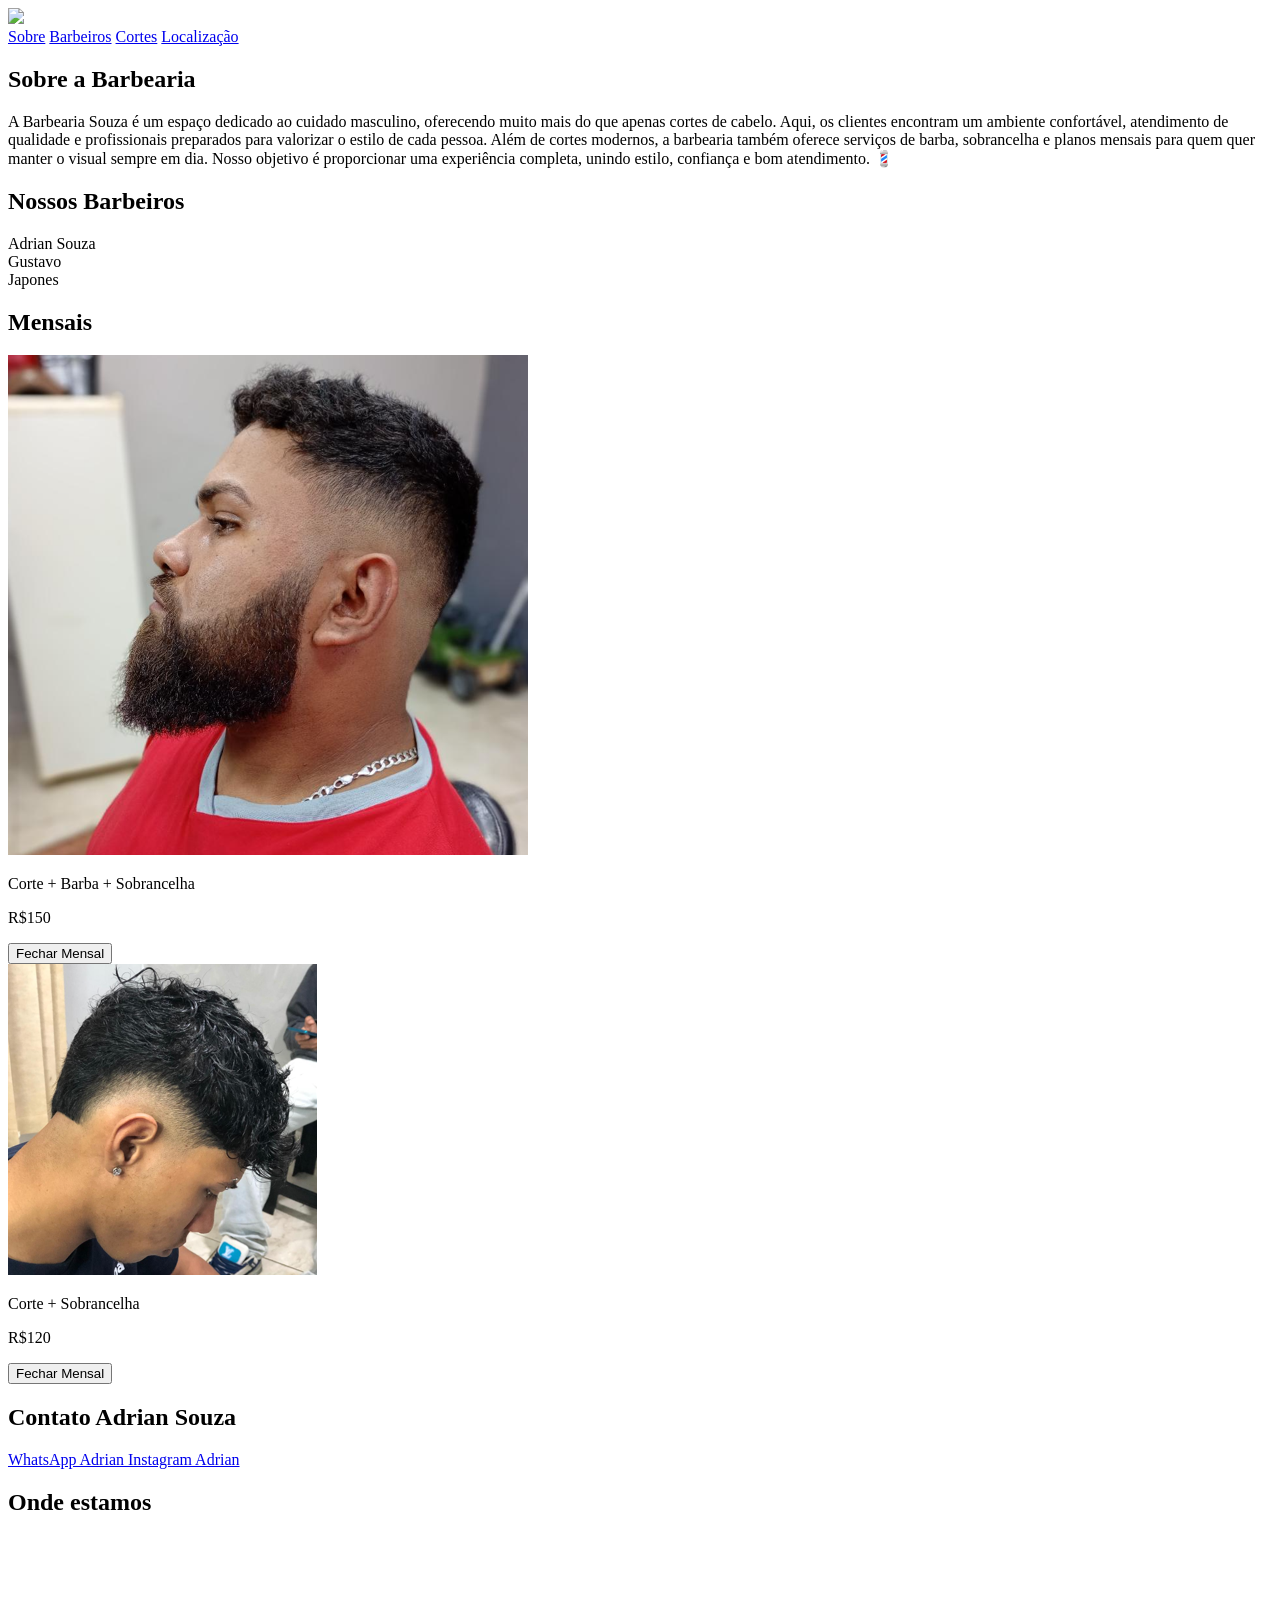
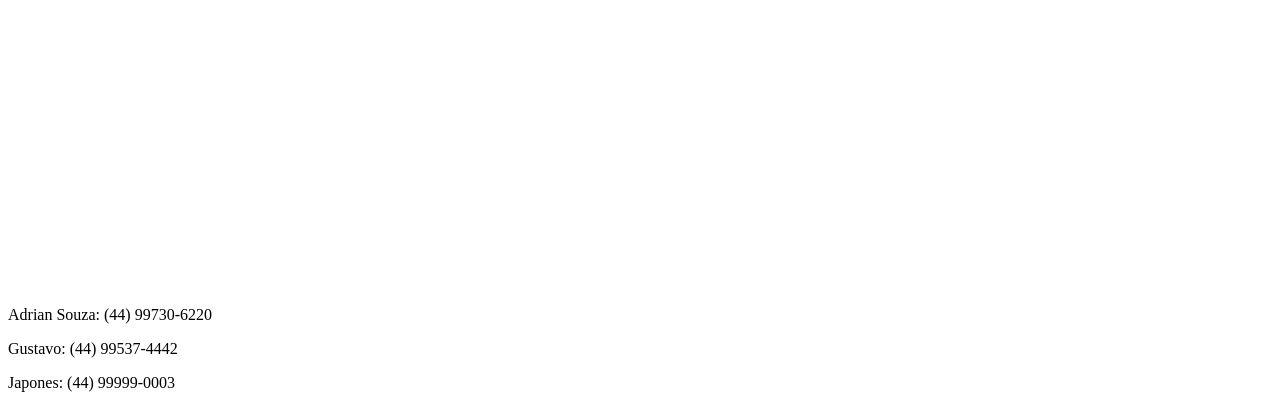
==== index.html @ f7da3cc8 "Create index.html" ====
<!DOCTYPE html>
<html lang="pt-br">

<head>

<meta charset="UTF-8">

<!-- RESPONSIVO PARA CELULAR -->
<meta name="viewport" content="width=device-width, initial-scale=1.0">

<title>Barbearia Souza</title>

<link rel="stylesheet" href="style.css">

</head>

<body>

<header>

<img src="logo.jpg" class="logo">

<nav>
<a href="#sobre">Sobre</a>
<a href="#barbeiros">Barbeiros</a>
<a href="cortes.html" target="_blank">Cortes</a>
<a href="#localizacao">Localização</a>
</nav>

</header>


<section id="sobre">

<h2>Sobre a Barbearia</h2>

<p>
A Barbearia Souza é um espaço dedicado ao cuidado masculino, oferecendo muito mais do que apenas cortes de cabelo. Aqui, os clientes encontram um ambiente confortável, atendimento de qualidade e profissionais preparados para valorizar o estilo de cada pessoa. Além de cortes modernos, a barbearia também oferece serviços de barba, sobrancelha e planos mensais para quem quer manter o visual sempre em dia. Nosso objetivo é proporcionar uma experiência completa, unindo estilo, confiança e bom atendimento. 💈
</p>

</section>


<section id="barbeiros">

<h2>Nossos Barbeiros</h2>

<div class="barbeiros">

<div class="barbeiro">Adrian Souza</div>
<div class="barbeiro">Gustavo</div>
<div class="barbeiro">Japones</div>

</div>

</section>


<section id="mensais">

<h2>Mensais</h2>

<div class="Mensais">

<div class="mensal">
<img src="Captura de tela 2026-04-10 203014.png">
<p>Corte + Barba + Sobrancelha</p>
<p>R$150</p>

<a href="https://wa.me/5544997306220" target="_blank">
<button>Fechar Mensal</button>
</a>

</div>

<div class="mensal">
<img src="Captura de tela 2026-04-10 203244.png">
<p>Corte + Sobrancelha</p>
<p>R$120</p>

<a href="https://wa.me/5544997306220" target="_blank">
<button>Fechar Mensal</button>
</a>

</div>

</div>

</section>


<section id="contato">

<h2>Contato Adrian Souza</h2>

<div class="contato-adrian">

<a href="https://wa.me/5544997306220" target="_blank" class="btn-whats">
WhatsApp Adrian
</a>

<a href="https://www.instagram.com/souza_barbershopp/" target="_blank" class="btn-insta">
Instagram Adrian
</a>

</div>

</section>


<section id="localizacao">

<h2>Onde estamos</h2>

<div class="mapa">

<!-- MAPA GOOGLE -->

<iframe 
src="https://www.google.com/maps?q=Maringá+PR&output=embed"
width="100%" 
height="350"
style="border:0;"
loading="lazy">
</iframe>

</div>

</section>


<footer class="rodape">

<div class="contatos">

<p>Adrian Souza: (44) 99730-6220</p>
<p>Gustavo: (44) 99537-4442</p>
<p>Japones: (44) 99999-0003</p>

</div>

</footer>

</body>
</html>
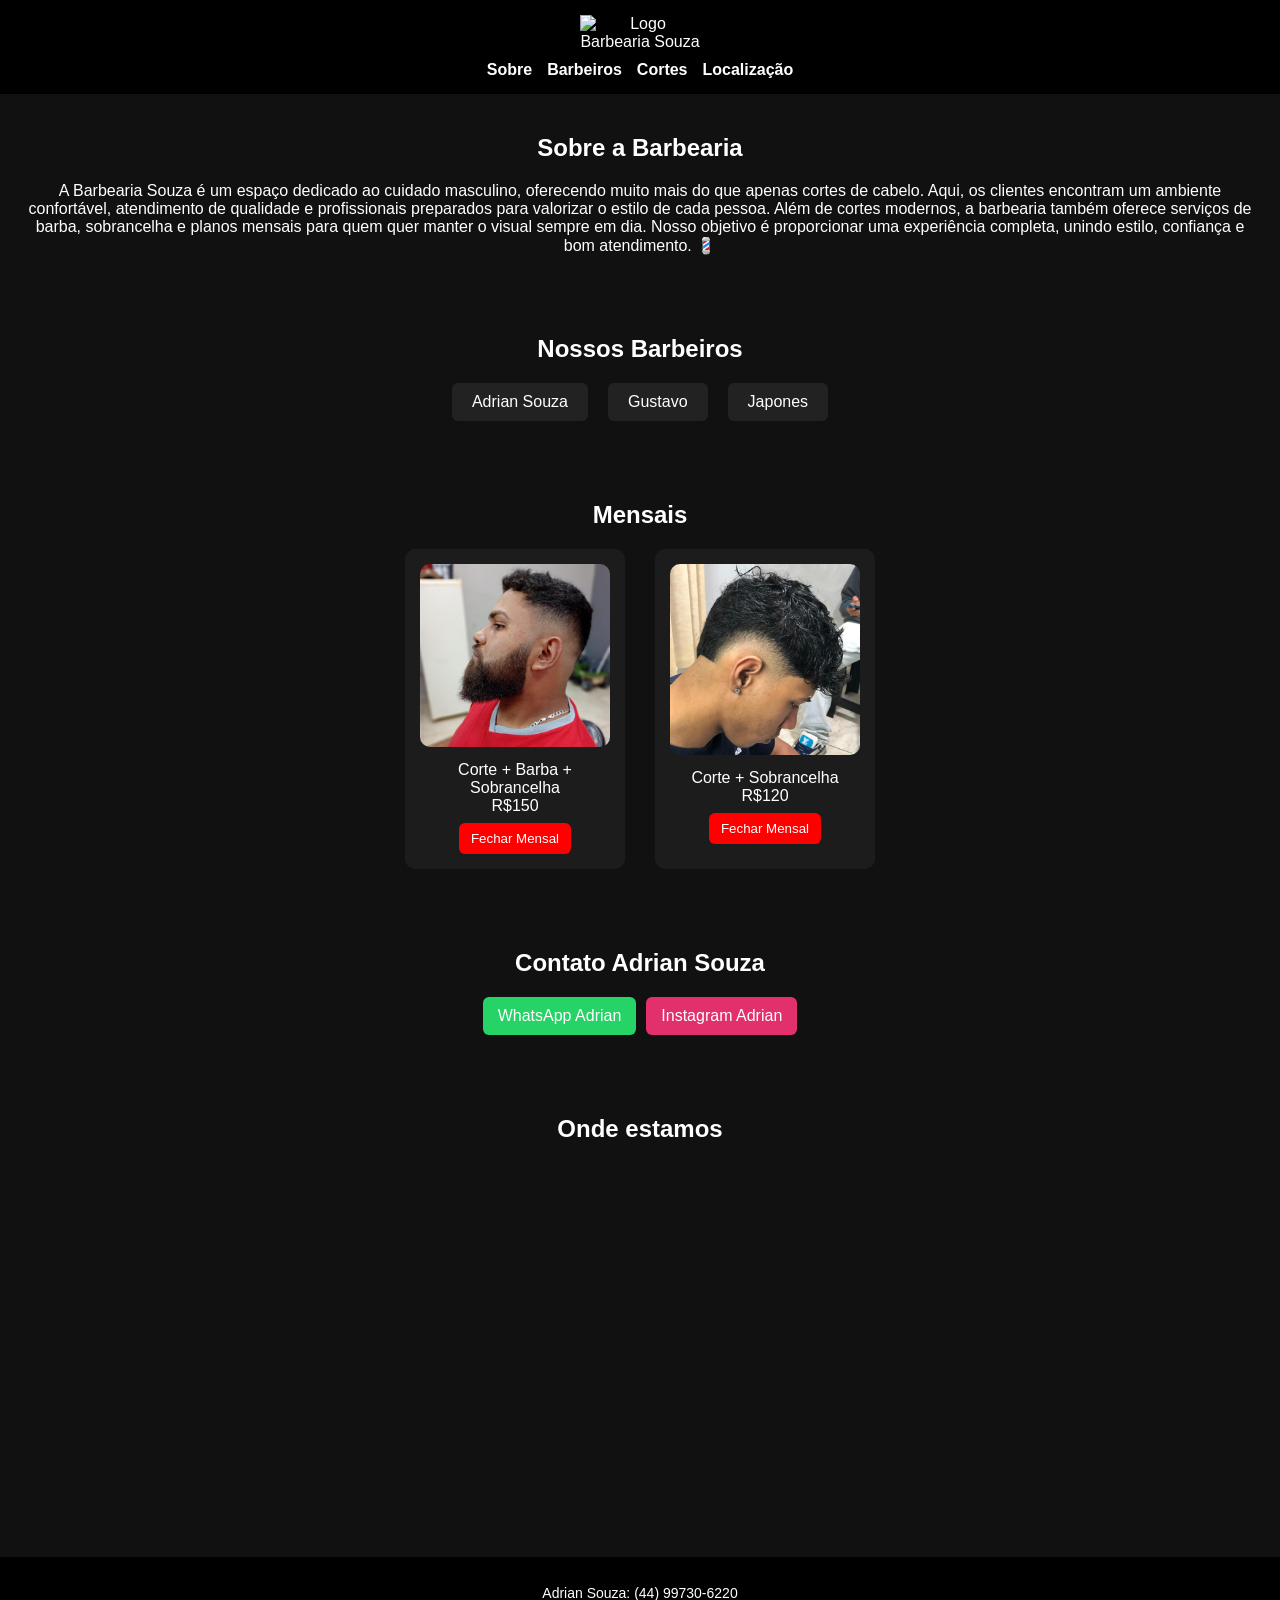
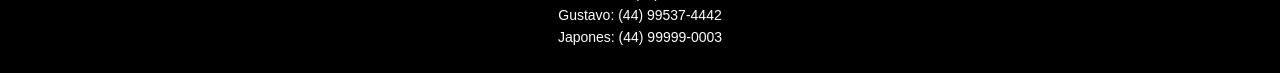
==== commit 5f41d75e: "Update index.html" ====
--- a/index.html
+++ b/index.html
@@ -18,7 +18,7 @@
 
 <header>
 
-<img src="logo.jpg" class="logo">
+<img src="logo.jpg" class="logo" alt="Logo Barbearia Souza">
 
 <nav>
 <a href="#sobre">Sobre</a>
@@ -63,7 +63,7 @@
 <div class="Mensais">
 
 <div class="mensal">
-<img src="Captura de tela 2026-04-10 203014.png">
+<img src="Captura de tela 2026-04-10 203014.png" alt="Corte com barba e sobrancelha" loading="lazy">
 <p>Corte + Barba + Sobrancelha</p>
 <p>R$150</p>
 
@@ -74,7 +74,7 @@
 </div>
 
 <div class="mensal">
-<img src="Captura de tela 2026-04-10 203244.png">
+<img src="Captura de tela 2026-04-10 203244.png" alt="Corte com sobrancelha" loading="lazy">
 <p>Corte + Sobrancelha</p>
 <p>R$120</p>
 
@@ -114,14 +114,13 @@
 
 <div class="mapa">
 
-<!-- MAPA GOOGLE -->
-
 <iframe 
 src="https://www.google.com/maps?q=Maringá+PR&output=embed"
 width="100%" 
 height="350"
 style="border:0;"
-loading="lazy">
+loading="lazy"
+title="Mapa Barbearia Souza">
 </iframe>
 
 </div>
--- a/style.css
+++ b/style.css
@@ -0,0 +1,211 @@
+*{
+margin:0;
+padding:0;
+box-sizing:border-box;
+}
+
+body{
+font-family:Arial, Helvetica, sans-serif;
+background:#111;
+color:white;
+text-align:center;
+}
+
+/* HEADER */
+
+header{
+background:black;
+padding:15px;
+display:flex;
+flex-direction:column;
+align-items:center;
+}
+
+.logo{
+width:120px;
+margin-bottom:10px;
+}
+
+nav{
+display:flex;
+gap:15px;
+flex-wrap:wrap;
+justify-content:center;
+}
+
+nav a{
+color:white;
+text-decoration:none;
+font-weight:bold;
+}
+
+/* SEÇÕES */
+
+section{
+padding:40px 20px;
+}
+
+h2{
+margin-bottom:20px;
+}
+
+/* BARBEIROS */
+
+.barbeiros{
+display:flex;
+justify-content:center;
+gap:20px;
+flex-wrap:wrap;
+}
+
+.barbeiro{
+background:#222;
+padding:10px 20px;
+border-radius:6px;
+}
+
+/* CORTES */
+
+.cortes{
+display:flex;
+justify-content:center;
+gap:20px;
+flex-wrap:wrap;
+margin-top:20px;
+}
+
+.corte{
+background:#1c1c1c;
+padding:10px;
+border-radius:10px;
+width:200px;
+}
+
+.corte img{
+width:100%;
+height:180px;
+object-fit:cover;
+border-radius:8px;
+margin-bottom:5px;
+}
+
+/* MENSAIS */
+
+.Mensais{
+display:flex;
+justify-content:center;
+gap:30px;
+flex-wrap:wrap;
+}
+
+.mensal{
+background:#1c1c1c;
+padding:15px;
+border-radius:10px;
+width:220px;
+}
+
+.mensal img{
+width:100%;
+border-radius:10px;
+margin-bottom:10px;
+}
+
+/* BOTÕES */
+
+button{
+margin-top:8px;
+padding:8px 12px;
+border:none;
+background:red;
+color:white;
+border-radius:6px;
+cursor:pointer;
+}
+
+/* CONTATO */
+
+.contato-adrian{
+margin-top:20px;
+display:flex;
+justify-content:center;
+gap:10px;
+flex-wrap:wrap;
+}
+
+.contato-adrian a{
+padding:10px 15px;
+color:white;
+text-decoration:none;
+border-radius:6px;
+}
+
+.btn-whats{
+background:#25D366;
+}
+
+.btn-insta{
+background:#E1306C;
+}
+
+/* MAPA */
+
+.mapa{
+max-width:700px;
+margin:auto;
+border-radius:10px;
+overflow:hidden;
+margin-top:20px;
+}
+
+/* RODAPÉ */
+
+.rodape{
+background:black;
+padding:25px;
+display:flex;
+justify-content:center;
+flex-wrap:wrap;
+}
+
+.contatos{
+text-align:center;
+font-size:14px;
+line-height:22px;
+}
+
+/* RESPONSIVO */
+
+@media (max-width:768px){
+
+nav{
+flex-direction:column;
+gap:8px;
+}
+
+.barbeiros{
+flex-direction:column;
+align-items:center;
+}
+
+.cortes{
+flex-direction:column;
+align-items:center;
+}
+
+.corte{
+width:90%;
+max-width:300px;
+}
+
+.Mensais{
+flex-direction:column;
+align-items:center;
+}
+
+.mensal{
+width:90%;
+max-width:300px;
+}
+
+}
